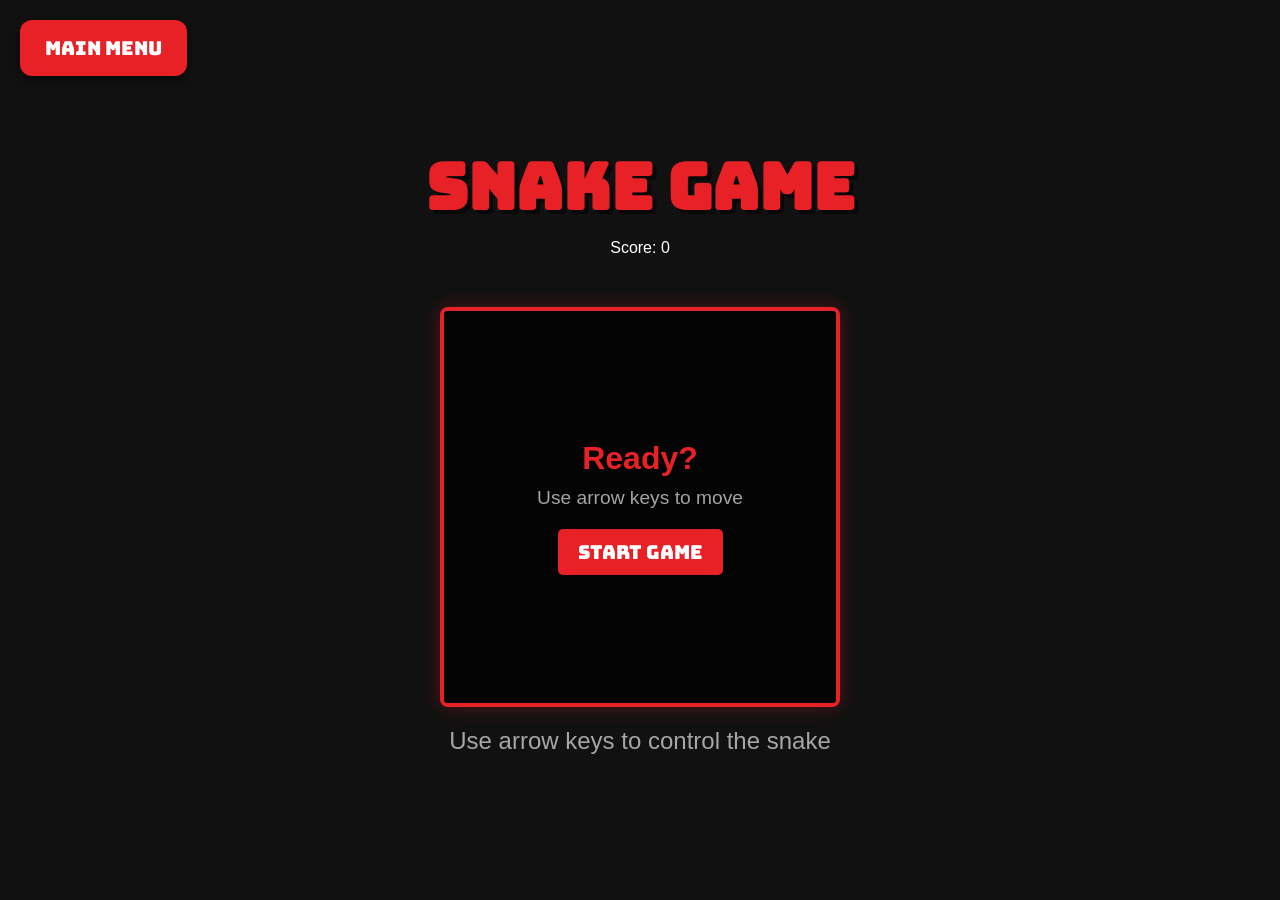
==== modules/snake/index.html @ e7822c08 "feat: update trivia to general topics and add snake game - Changed the trivia questions from Tesla-s" ====
<!DOCTYPE html>
<html lang="en">
<head>
    <meta charset="UTF-8">
    <meta name="viewport" content="width=device-width, initial-scale=1.0, maximum-scale=1.0, user-scalable=no">
    <title>Snake Game</title>
    <link rel="stylesheet" href="../../style.css">
    <link rel="stylesheet" href="style.css">
    <link href="https://fonts.googleapis.com/css2?family=Bungee&display=swap" rel="stylesheet">
</head>
<body>
    <a href="../../index.html" class="back-btn">Main Menu</a>

    <div class="container">
        <header>
            <h1>Snake Game</h1>
            <div id="score-display">Score: 0</div>
        </header>

        <div id="game-container">
            <canvas id="game-canvas" width="400" height="400"></canvas>

            <div id="game-over-screen" class="hidden overlay">
                <h2>Game Over!</h2>
                <p id="final-score">Score: 0</p>
                <button id="restart-btn" class="btn">Play Again</button>
            </div>

            <div id="start-screen" class="overlay">
                <h2>Ready?</h2>
                <p>Use arrow keys to move</p>
                <button id="start-btn" class="btn">Start Game</button>
            </div>
        </div>

        <div class="controls-info">
            <p>Use arrow keys to control the snake</p>
        </div>
    </div>

    <script src="script.js"></script>
</body>
</html>
---- style.css ----
:root {
    --primary-color: #e82127; /* Tesla Red */
    --bg-color: #111;
    --card-bg: #222;
    --text-color: #fff;
    --accent-color: #00d1ff;
    --card-hover: #333;
    --font-heading: 'Bungee', cursive;
    --font-body: 'Nunito', sans-serif;
}

* {
    box-sizing: border-box;
    margin: 0;
    padding: 0;
    -webkit-tap-highlight-color: transparent; /* No blue tap highlight */
}

body {
    background-color: var(--bg-color);
    color: var(--text-color);
    font-family: var(--font-body);
    overflow-x: hidden;
    height: 100vh;
    display: flex;
    flex-direction: column;
}

.container {
    padding: 40px;
    max-width: 1400px;
    margin: 0 auto;
    flex: 1;
    display: flex;
    flex-direction: column;
    justify-content: center;
}

header {
    text-align: center;
    margin-bottom: 50px;
}

h1 {
    font-family: var(--font-heading);
    font-size: 4rem;
    color: var(--primary-color);
    text-shadow: 4px 4px 0px rgba(0,0,0,0.5);
    margin-bottom: 10px;
}

p {
    font-size: 1.5rem;
    opacity: 0.8;
}

.grid-container {
    display: grid;
    grid-template-columns: repeat(auto-fit, minmax(300px, 1fr));
    gap: 30px;
}

.card {
    background: var(--card-bg);
    border: 4px solid transparent;
    border-radius: 20px;
    padding: 30px;
    text-align: center;
    text-decoration: none;
    color: var(--text-color);
    transition: transform 0.2s, border-color 0.2s, background-color 0.2s;
    display: flex;
    flex-direction: column;
    align-items: center;
    cursor: pointer;
}

.card:hover, .card:active {
    transform: scale(1.05);
    border-color: var(--primary-color);
    background-color: var(--card-hover);
}

.card-icon {
    font-size: 5rem;
    margin-bottom: 20px;
}

.card h2 {
    font-family: var(--font-heading);
    font-size: 2rem;
    margin-bottom: 10px;
}

.card p {
    font-size: 1.2rem;
}

.card.disabled {
    opacity: 0.5;
    cursor: not-allowed;
    border-style: dashed;
    border-color: #444;
}

.card.disabled:hover {
    transform: none;
    border-color: #444;
}

footer {
    text-align: center;
    padding: 20px;
    font-size: 1rem;
    opacity: 0.6;
}

/* Back button shared style */
.back-btn {
    position: fixed;
    top: 20px;
    left: 20px;
    background: var(--primary-color);
    color: white;
    padding: 15px 25px;
    border-radius: 12px;
    text-decoration: none;
    font-family: var(--font-heading);
    font-size: 1.2rem;
    z-index: 1000;
    box-shadow: 0 4px 10px rgba(0,0,0,0.5);
    transition: transform 0.1s;
}

.back-btn:active {
    transform: translateY(3px);
}

/* Large Screens */
@media (max-width: 800px) {
    h1 { font-size: 2.5rem; }
    .grid-container { grid-template-columns: 1fr 1fr; }
}

@media (max-width: 500px) {
    .grid-container { grid-template-columns: 1fr; }
}
---- modules/snake/style.css ----
#game-container {
    position: relative;
    width: 400px;
    height: 400px;
    margin: 0 auto;
    background-color: #1a1a1a;
    border: 4px solid #e82127;
    border-radius: 8px;
    overflow: hidden;
    box-shadow: 0 0 20px rgba(232, 33, 39, 0.3);
}

#game-canvas {
    display: block;
    background-color: #1a1a1a;
}

.overlay {
    position: absolute;
    top: 0;
    left: 0;
    width: 100%;
    height: 100%;
    background-color: rgba(0, 0, 0, 0.85);
    display: flex;
    flex-direction: column;
    justify-content: center;
    align-items: center;
    color: white;
    text-align: center;
    z-index: 10;
}

.overlay h2 {
    font-size: 2rem;
    margin-bottom: 10px;
    color: #e82127;
}

.overlay p {
    font-size: 1.2rem;
    margin-bottom: 20px;
    color: #ccc;
}

.btn {
    background-color: #e82127;
    color: white;
    border: none;
    padding: 10px 20px;
    font-size: 1.2rem;
    font-family: 'Bungee', cursive;
    cursor: pointer;
    border-radius: 5px;
    transition: background-color 0.2s;
}

.btn:hover {
    background-color: #c91b22;
}

.hidden {
    display: none !important;
}

.controls-info {
    margin-top: 20px;
    text-align: center;
    color: #ccc;
    font-family: 'Nunito', sans-serif;
}
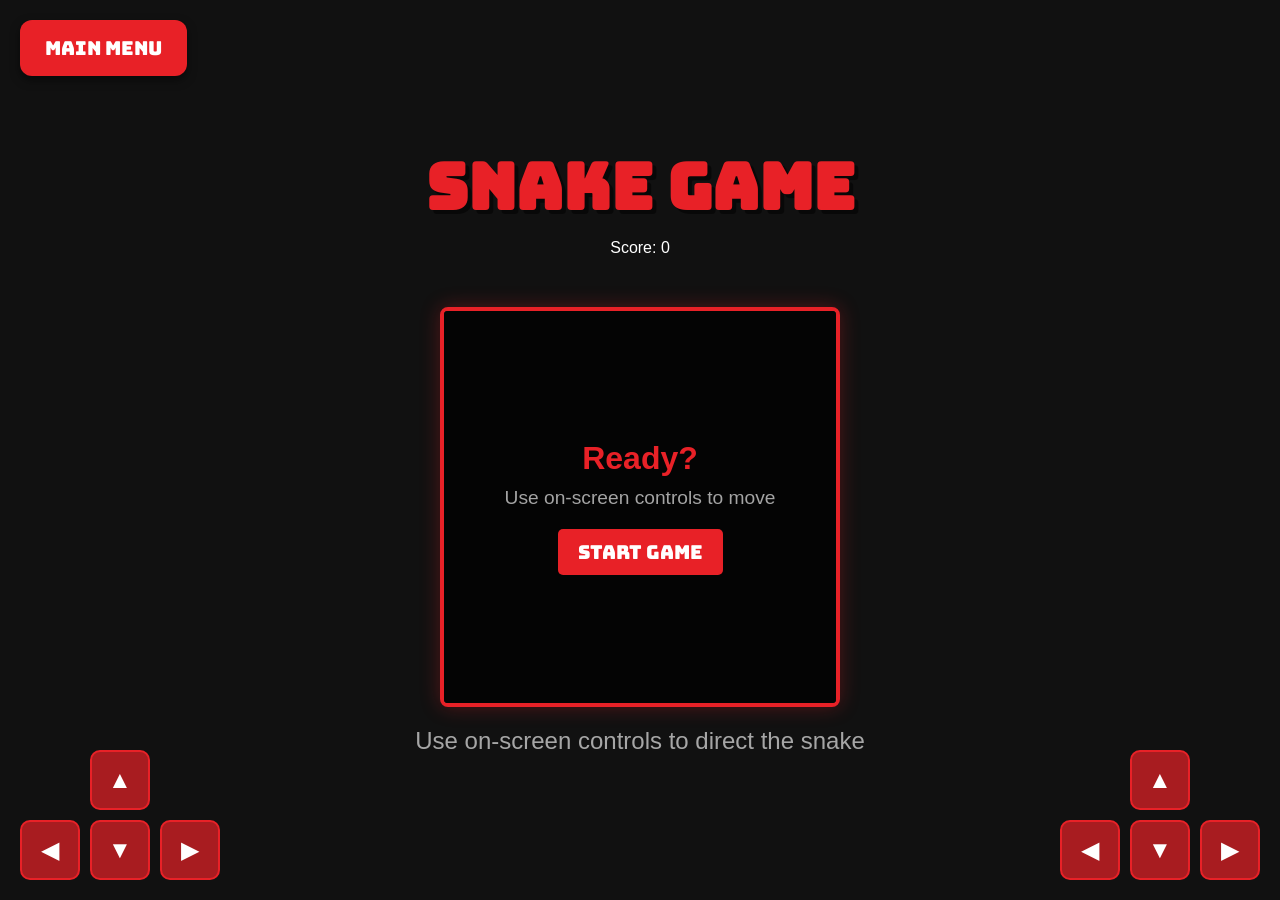
==== commit 3133e490: "Add touch controls to snake game Removed keyboard support and added two control panels (bottom-left " ====
--- a/modules/snake/index.html
+++ b/modules/snake/index.html
@@ -28,13 +28,27 @@
 
             <div id="start-screen" class="overlay">
                 <h2>Ready?</h2>
-                <p>Use arrow keys to move</p>
+                <p>Use on-screen controls to move</p>
                 <button id="start-btn" class="btn">Start Game</button>
             </div>
         </div>
 
+
+        <div class="control-panel left-panel">
+            <button class="dir-btn up-btn" data-dir="up">▲</button>
+            <button class="dir-btn left-btn" data-dir="left">◀</button>
+            <button class="dir-btn right-btn" data-dir="right">▶</button>
+            <button class="dir-btn down-btn" data-dir="down">▼</button>
+        </div>
+        <div class="control-panel right-panel">
+            <button class="dir-btn up-btn" data-dir="up">▲</button>
+            <button class="dir-btn left-btn" data-dir="left">◀</button>
+            <button class="dir-btn right-btn" data-dir="right">▶</button>
+            <button class="dir-btn down-btn" data-dir="down">▼</button>
+        </div>
+
         <div class="controls-info">
-            <p>Use arrow keys to control the snake</p>
+            <p>Use on-screen controls to direct the snake</p>
         </div>
     </div>
 
--- a/modules/snake/style.css
+++ b/modules/snake/style.css
@@ -69,3 +69,67 @@
     color: #ccc;
     font-family: 'Nunito', sans-serif;
 }
+
+/* Control Panels for Touchscreens */
+.control-panel {
+    position: absolute;
+    bottom: 20px;
+    display: grid;
+    grid-template-columns: 60px 60px 60px;
+    grid-template-rows: 60px 60px;
+    gap: 10px;
+    z-index: 100;
+}
+
+.left-panel {
+    left: 20px;
+}
+
+.right-panel {
+    right: 20px;
+}
+
+.dir-btn {
+    background-color: rgba(232, 33, 39, 0.7);
+    color: white;
+    border: 2px solid #e82127;
+    border-radius: 10px;
+    font-size: 24px;
+    display: flex;
+    justify-content: center;
+    align-items: center;
+    cursor: pointer;
+    user-select: none;
+    -webkit-user-select: none;
+    touch-action: manipulation;
+}
+
+.dir-btn:active {
+    background-color: rgba(232, 33, 39, 1);
+}
+
+.up-btn {
+    grid-column: 2;
+    grid-row: 1;
+}
+
+.left-btn {
+    grid-column: 1;
+    grid-row: 2;
+}
+
+.down-btn {
+    grid-column: 2;
+    grid-row: 2;
+}
+
+.right-btn {
+    grid-column: 3;
+    grid-row: 2;
+}
+
+@media (orientation: portrait) {
+    .control-panel {
+        bottom: 100px;
+    }
+}
